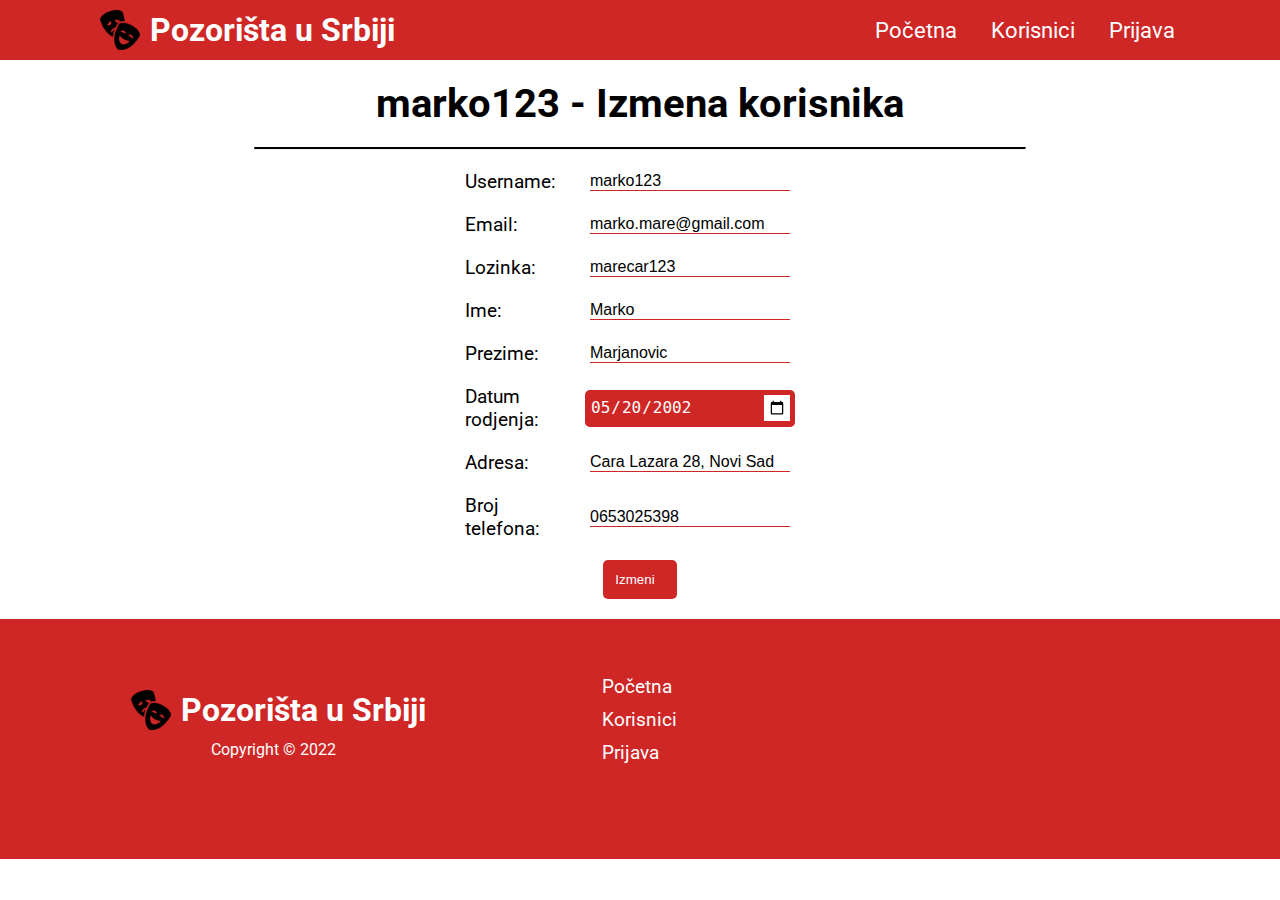
==== izmena_korisnika.html @ 21d79297 "Prvo dodavanje" ====
<!DOCTYPE html>
<html lang="en">
<head>
    <meta charset="UTF-8">
    <meta http-equiv="X-UA-Compatible" content="IE=edge">
    <meta name="viewport" content="width=device-width, initial-scale=1.0">
    <title>Pozorista u Srbiji</title>
    <link rel="icon" href="Images/logo.png" type = "image/x-icon">
    <link rel="stylesheet" href="css/base_style.css">
    <link rel="stylesheet" href="https://cdnjs.cloudflare.com/ajax/libs/font-awesome/6.1.1/css/all.min.css" 
    integrity="sha512-KfkfwYDsLkIlwQp6LFnl8zNdLGxu9YAA1QvwINks4PhcElQSvqcyVLLD9aMhXd13uQjoXtEKNosOWaZqXgel0g==" 
    crossorigin="anonymous" referrerpolicy="no-referrer" />
    <link rel="stylesheet" href="css/main.css">
    <link rel="stylesheet" href="css/izmena_korisnika.css">
</head>
<body>
    <!-- Navigation Bar -->
    <nav class="navbar">
        <div class="container">
            <div class="navbar-left">
                <img src="Images/logo.png" alt="logo">
                <h1>Pozorišta u Srbiji</h1>
            </div>
            <div class="navbar-right">
                <ul>
                    <li><a href="index.html">Početna</a></li>
                    <li><a href="korisnici.html">Korisnici</a></li>
                    <li><a href="#" id="open">Prijava</a></li>
                </ul>
               
            </div>
            
        </div>   
    </nav>

    <!-- Section  -->
    <section class="section">
        <div class="container">
            <div class="username-text">
                <h1><span class="username">marko123</span> - Izmena korisnika</h1>
            </div>
            <hr>
            
            <form name="changeUserData" class = "changeUserData">
                <div class="input-container">
                    <label for="username">Username:</label>
                    <input type="text" name="username" id="username" value = "marko123" required> <br>
                </div>
                <div class="input-container">
                    <label for="email">Email:</label>
                    <input type="email" name="email" id="email" value = "marko.mare@gmail.com" required> <br /> 
                </div>
                <div class="input-container">
                    <label for="password">Lozinka:</label>
                    <input type="text" name="password" id="password" value = "marecar123" required> <br>
                </div>
                
                <div class="input-container">
                    <label for="name">Ime:</label>
                    <input type="text" name="name" id="name" value = "Marko" pattern="^((\p{L})+(\s(\p{L})+)+)$" required> <br />
                </div>
                
                <div class="input-container">
                    <label for="lastname">Prezime:</label>
                    <input type="text" name="lastname" id="lastname" value = "Marjanovic" pattern="^((\p{L})+(\s(\p{L})+)+)$" required>  <br />
                </div>
                
                <div class="input-container">
                    <label for="birthday">Datum rodjenja: </label>
                    <input type="date" name="birthday" id="birthday" value="2002-05-20"class="birthday" required> <br>
                </div>
                
                <div class="input-container">
                    <label for="address">Adresa:</label>
                    <input type="text" name="address" value = "Cara Lazara 28, Novi Sad" id="address" required> <br>
                </div>
                
                <div class="input-container">
                    <label for="phone">Broj telefona:</label>
                    <input type="tel" name="phone" id="phone" value = "0653025398" required> <br>
                </div>

                <button type="submit" class="btn-change btn">
                    <p>Izmeni</p>
                    <i class="fa-solid fa-check"></i>
                </button>
            </form>
        </div>
    </section>
  
    <!-- Footer -->
    <footer class="footer">
        <div class="container grid">
            <div class="footer-left">
                <div class="logo">
                    <img src="Images/logo.png" alt="logo">
                    <h1>Pozorišta u Srbiji</h1>
                </div>
                <p>Copyright &copy; 2022 </p>
            </div>
            <nav class="footer-mid">
                <ul>
                    <li><a href="index.html">Početna</a></li>
                    <li><a href="#">Korisnici</a></li>
                    <li><a href="#">Prijava</a></li>
                </ul>
            </nav>
            <div class="footer-right">
                <a href="#"><i class="fab fa-github fa-2x"></i></a>
                <a href="#"><i class="fab fa-instagram fa-2x"></i></a>
                <a href="#"><i class="fab fa-facebook fa-2x"></i></a>
                <a href="#"><i class="fab fa-twitter fa-2x"></i></a>
            </div>
            
        </div>
    </footer>
   
    <!-- Sign In-->
    <div class="modal-container" id="modal-container">
        <div class="modalSignIn">
            <h1>Prijava</h1>
            <form name="signInForm" class="signInForm">
                <div class="input-container">
                    <label for="emailSignIn">Email:</label> <br>
                    <input type="email" name="emailSignIn" id="emailSignIn" required> <br /> 
                </div>
                
                <div class="input-container">
                    <label for="passwordSignIn">Lozinka:</label>
                <input type="password" name="passwordSignIn" id="passwordSignIn" required> <br>
                </div>

                <button type="submit" class="btn-signIn btn">
                    <p>Potvrdi</p>
                    <i class="fa-solid fa-check"></i>
                </button>
            </form>
            <a href="#" class="exit"><i class="fa-solid fa-x" id="closeSignIn"></i></a>
            <a href="#" id="moveToSignUp">Registruj se</a>
        </div>
    </div>

    <!-- Sign Up-->
    <div class="modal-container-2" id="modal-container-2">
        <div class="modalSignUp">
            <h1>Registracija</h1>
            <form name="signUpForm" class="signUpForm">
                <div class="input-container">
                    <label for="username">Username:</label>
                    <input type="text" name="username" id="username" required> <br>
                </div>
                <div class="input-container">
                    <label for="email">Email:</label>
                    <input type="email" name="email" id="email" required> <br /> 
                </div>
                <div class="input-container">
                    <label for="passwordSignUp">Lozinka:</label>
                    <input type="password" name="passwordSignUp" id="passwordSignUp" required> <br>
                </div>
                
                <div class="input-container">
                    <label for="name">Ime:</label>
                    <input type="text" name="name" id="name" pattern="^((\p{L})+(\s(\p{L})+)+)$" required> <br />
                </div>
                
                <div class="input-container">
                    <label for="lastname">Prezime:</label>
                <input type="text" name="lastname" id="lastname" pattern="^((\p{L})+(\s(\p{L})+)+)$" required>  <br />
                </div>
                
                <div class="input-container">
                    <label for="birthday">Datum rodjenja: </label>
                    <input type="date" name="birthday" id="birthday" class="birthday" required> <br>
                </div>
                
                <div class="input-container">
                    <label for="address">Adresa:</label>
                    <input type="text" name="address" id="address" required> <br>
                </div>
                
                <div class="input-container">
                    <label for="phone">Broj telefona:</label>
                    <input type="tel" name="phone" id="phone" required> <br>
                </div>

                <button type="submit" class="btn-signUp btn">
                    <p>Potvrdi</p>
                    <i class="fa-solid fa-check"></i>
                </button>
            </form>

            <a href="#" class="exit"><i class="fa-solid fa-x" id="closeSignUp"></i></a>
            <a href="#" id="moveToSignIn">Prijavi se</a>
        </div>
          
    </div>
    <script>
        var open = document.getElementById('open');
        var modal_container = document.getElementById('modal-container');
        var modal_container2 = document.getElementById('modal-container-2');
        var closeSignIn = document.getElementById('closeSignIn');
        var closeSignUp = document.getElementById('closeSignUp');
        var moveToSignUp = document.getElementById('moveToSignUp');
        var moveToSignIn = document.getElementById('moveToSignIn');

        open.addEventListener('click', () => {
            modal_container.classList.add('show')
        });

        closeSignIn.addEventListener('click', () => {
            modal_container.classList.remove('show')
        });
        moveToSignUp.addEventListener('click', () => {
            modal_container.classList.remove('show')
            modal_container2.classList.add('show')
        });
        moveToSignIn.addEventListener('click', () => {
            modal_container2.classList.remove('show')
            modal_container.classList.add('show')
        });
        closeSignUp.addEventListener('click', () => {
            modal_container2.classList.remove('show')
        });

    </script>
</body>
</html>
---- css/base_style.css ----
@import url('https://fonts.googleapis.com/css2?family=Lato:wght@300&display=swap');
@import url('https://fonts.googleapis.com/css2?family=Lato:wght@300&family=Roboto:wght@300&display=swap');
*{
    margin: 0;
    padding: 0;
}
h1{
    color: #fff;
}
html {
    scroll-behavior: smooth;
}
.btn{
    display: inline-block;
    padding: 10px 30px;
    cursor: pointer;
    background: #333;
    color: #fff;
    border: none;
    border-radius: 5px;
}
.btn-outline{
    background-color: transparent;
    border: 1px white solid;
}

.btn:hover{
    transform: scale(0.98);
}
body{
    font-family: 'Roboto', sans-serif;
    background-color: #fff ;
}
li{
    list-style-type: none;
}
a{
    text-decoration: none !important;
    color: black;
}
---- css/main.css ----
/* Navigation Bar */
.navbar{
    position: sticky;
    top: 0;
    width: 100%;
    height: 60px;
    background-color: #CF2626;
    color: white;
}
.container{
    max-width: 1100px;
    margin: auto
}
.navbar .container{
    margin: auto;
    display: flex;
    justify-content: space-between;
    align-items: center;
}
.navbar-left{
    display: flex;
    align-items: center;
}

.navbar-left img{
    height: 40px;
    margin: 10px;
}
.navbar-right ul li{
    display: inline-block;
}
.navbar-right{
    display: flex;
    justify-content: flex-end;
}
.navbar-right a{
    margin: 15px;
    font-size: 1.4em;
    color: #fff;
}
.navbar-right li:hover{
    transform: scale(1.1);
    color: #000;
}

/* Section 1 */
.section-1 {
    margin-top: 50px;
    background-color: #fff;
}
.section-1 .grid{
    display: grid;
    justify-items: center;
    grid-auto-rows: minmax(150px,auto);
    grid-template-columns: repeat(3, 1fr);
    gap: 20px;
}
.section-1 .card:hover{
    transform: scale(1.1);
}
.section-1 .container{
    max-width: 950px;
}
.section-1 .card{
    width: 200px;
    padding: 10px;
    background-color: #fff;
    border-radius: 5px;
    box-shadow: 0 3px 10px rgba(0,0,0,0.2);
    display: flex;
    flex-direction: column;
    justify-content: space-between;
}
.section-1 .card img{
    width: 100%;
    max-height: 200px;
}
.section-1 .card a{
    color: #000;
}
.section-1 .card a:hover{
    color: #CF2626
}

/* Footer */
.footer{
    margin-top: 20px;
    background-color: #CF2626 ;
    height: 200px;
    padding-bottom: 40px;
}
.footer .container{
    height: 100%;
}
.footer .grid{
    display: grid;
    grid-template-columns: repeat(3, 1fr);
    justify-content: space-between;
    align-items: center
}
.footer-left img{
    height: 40px;
    margin: 10px;
}
.footer-left {
    display: flex;
    flex-direction: column;
    align-items: center;
    color: #fff;
}
.footer-left .logo{
    display: flex;
    align-items: center;
}
.footer-mid{
    display: flex;
    justify-content: center;
    align-items: center
}
.footer li{
    margin: 10px;
}
.footer-mid li a{
    color: #fff;
    font-size: 1.2rem;
}
.footer-right{
    display: flex;
    gap: 20px;
    justify-content: center;
    align-items: center
}
.footer-right a{
    color: #fff;
}


/* Sign up Modal */
.modal-container,
.modal-container-2{
    background-color: rgba(0,0,0,0.3);
    display: flex;
    align-items: center;
    justify-content: center;
    position: fixed;
    opacity: 0;
    pointer-events: none;
    top: 0;
    left: 0;
    height: 100vh;
    width: 100vw;
    transition: opacity 0.3s ease;
}
.modal-container.show,
.modal-container-2.show{
    pointer-events: auto;
    opacity: 1;
}
.modalSignIn,
.modalSignUp{
    display: flex;
    flex-direction: column;
    text-align: center;
    justify-content: center;
    background-color: #fff;
    width: 400px;
    max-width: 100%;
    padding: 30px 50px;
    border-radius: 5px;
    box-shadow: 0 2px 4px rgba(0,0,0,0.2);
    position: relative;
}
.modalSignIn input[type='email'],
.modalSignIn input[type='password'],
.modalSignUp input[type='email'],
.modalSignUp input[type='text'],
.modalSignUp input[type='password'],
.modalSignUp input[type='tel']{
    border: 0;
    border-bottom: 1px solid #CF2626;
    font-size: 16px;
    margin: 10px;
    outline: none;

}
#username{
    width: 200px;
}
.signUpForm,
.signInForm .input-container{
    margin-left: 40px;
    margin-bottom: 15px;
}
.modal-container-2 .btn-signUp,
.modalSignIn .btn-signIn{
    background: #CF2626;
}
.modalSignIn .exit,
.modalSignUp .exit{
   position: absolute;
   top: 20px;
   right: 30px;
   color: #333;
}
#moveToSignUp{
    margin-top: 20px;
    color: #000;
}
.modalSignIn h1,
.modalSignUp h1{
    color: #000;
    margin: 0;
    margin-bottom: 20px;
}
.modalSignIn p,
.modalSignUp p{
    font-size: 17px;
    opacity: 0.7;
}
.input-container{
    max-width: 300px;
    margin: 10px;
    display: flex;
    align-items: center;
    justify-content: space-between;
}
.input-container label{
    width: 100px;
    text-align: start;
}
.btn-signIn{
    margin: auto;
    font-size: 16px;
    display:flex;
    justify-self: center;
    align-items: center;
    padding: 12px;
    
}
.btn-signUp{
    display: flex;
    align-items: center;
    margin-left: 112px;
    padding: 12px;
    
}
.btn-signIn p,
.btn-signUp p{
    color: #fff;
    margin-right: 10px;
}
.btn-signUp {
    margin-right: 32px;
}
.birthday{
    padding: 5px;
    background-color: #CF2626 ;
    color: #fff;
    border: 0;
    border-radius: 5px;

}
::-webkit-calendar-picker-indicator{
    color: #fff;
    padding: 5px;
    background-color: #fff;
    cursor: pointer;
}



/* Tabletes and under */
@media(max-width: 768px){
    .navbar {
        height: 100px;

    }
    .footer .grid,
    .section-1 .grid{
        grid-template-columns: 1fr;
        grid-template-rows: 1fr;
    }
    .container{
        flex-direction: column;
        justify-content: flex-start;
    }
    .navbar-right{
        background-color: #AC2020;
    }
    .section-1 .card{
        width: 340px;
        height: 370px;
        font-size: 2rem;
    }
    .section-1 .card img{
        width: 100%;
        max-height: 300px;
    }
    .section-1 .card:hover{
        transform: none;
    }
}
/* Smartphones */
@media (max-width: 500px){
    .modalSignUp,
    .modalSignIn{
        width: 350px;
        max-width: 90%;
        /* height: 80%; */
    }
    

}
---- css/izmena_korisnika.css ----
.username-text h1{
    font-size: 2.5rem;
    color: #000;
    text-align: center;
    margin: 20px;
}
.section .container{
    display: flex;
    flex-direction: column;
    align-items: center;
    
}
.section .container hr{
    width: 70%;
    margin: auto;
    border-top: 2px solid #000;
}
.input-container label{
    font-size: 1.2rem; 
}
.input-container{
    display: flex;
    justify-content: space-between;
    align-items: center;
    min-width: 350px;
    margin: 20px;
} 
.input-container input{
    width: 200px;
    border: 0;
    border-bottom: 1px solid #CF2626;
    font-size: 16px;
    outline: none;
}
.btn-change {
    background-color: #CF2626;
    display: flex;
    justify-content: space-between;
    gap: 10px;
    padding: 12px;
    margin: auto;
    
}

@media (max-width: 768px) {
    .section .container hr{
        width: 80%;
    }
}
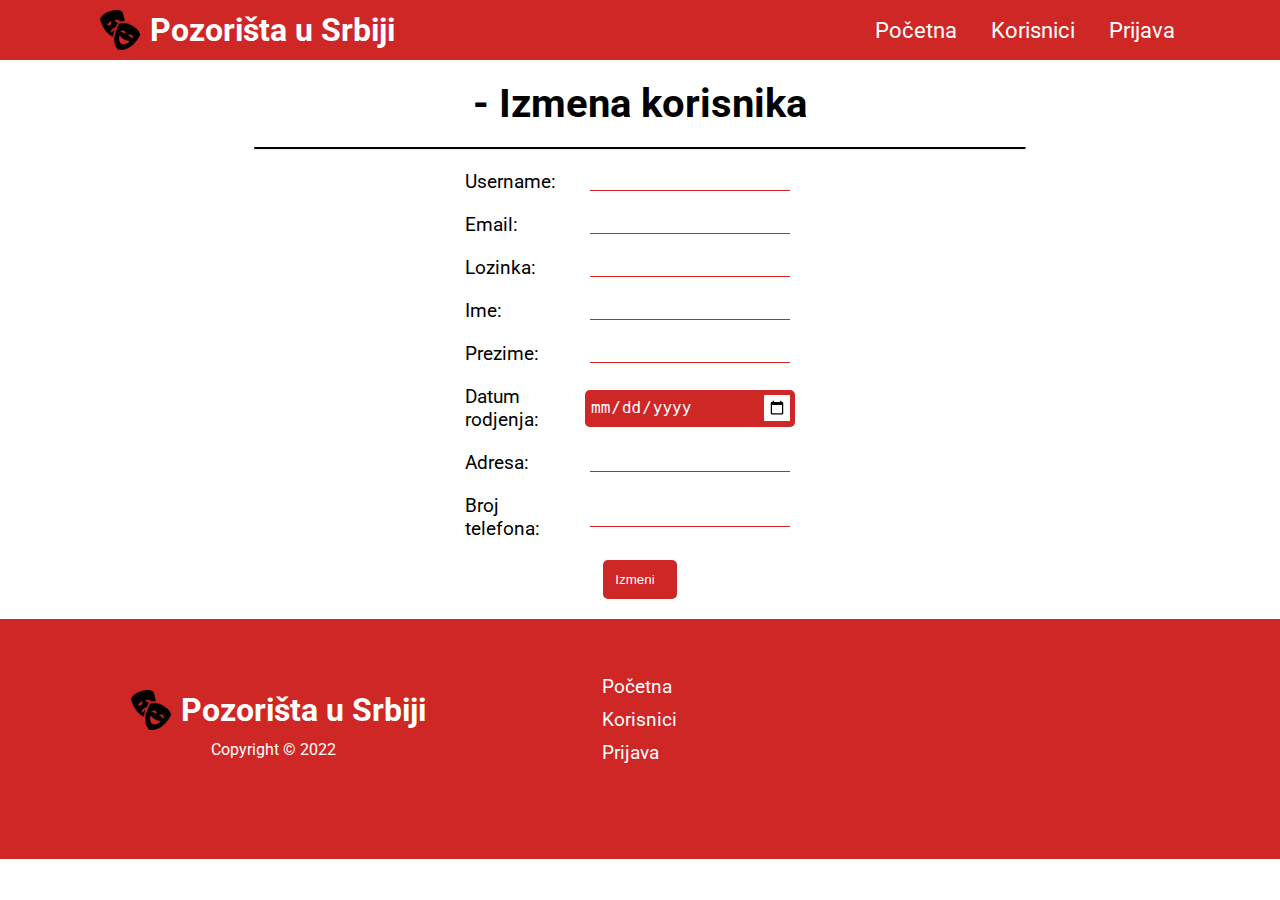
==== commit 00f7d354: "Dodavanje svih entiteta iz firebase" ====
--- a/izmena_korisnika.html
+++ b/izmena_korisnika.html
@@ -37,47 +37,47 @@
     <section class="section">
         <div class="container">
             <div class="username-text">
-                <h1><span class="username">marko123</span> - Izmena korisnika</h1>
+                <h1><span id="username-title"></span> - Izmena korisnika</h1>
             </div>
             <hr>
             
             <form name="changeUserData" class = "changeUserData">
                 <div class="input-container">
                     <label for="username">Username:</label>
-                    <input type="text" name="username" id="username" value = "marko123" required> <br>
+                    <input type="text" name="username" id="username" value = "" required> <br>
                 </div>
                 <div class="input-container">
                     <label for="email">Email:</label>
-                    <input type="email" name="email" id="email" value = "marko.mare@gmail.com" required> <br /> 
+                    <input type="email" name="email" id="email" value = "" required> <br /> 
                 </div>
                 <div class="input-container">
                     <label for="password">Lozinka:</label>
-                    <input type="text" name="password" id="password" value = "marecar123" required> <br>
+                    <input type="text" name="password" id="password" value = "" required> <br>
                 </div>
                 
                 <div class="input-container">
                     <label for="name">Ime:</label>
-                    <input type="text" name="name" id="name" value = "Marko" pattern="^((\p{L})+(\s(\p{L})+)+)$" required> <br />
+                    <input type="text" name="name" id="name" value = "" pattern="^((\p{L})+(\s(\p{L})+)+)$" required> <br />
                 </div>
                 
                 <div class="input-container">
                     <label for="lastname">Prezime:</label>
-                    <input type="text" name="lastname" id="lastname" value = "Marjanovic" pattern="^((\p{L})+(\s(\p{L})+)+)$" required>  <br />
+                    <input type="text" name="lastname" id="lastname" value = "" pattern="^((\p{L})+(\s(\p{L})+)+)$" required>  <br />
                 </div>
                 
                 <div class="input-container">
                     <label for="birthday">Datum rodjenja: </label>
-                    <input type="date" name="birthday" id="birthday" value="2002-05-20"class="birthday" required> <br>
+                    <input type="date" name="birthday" id="birthday" value=""class="birthday" required> <br>
                 </div>
                 
                 <div class="input-container">
                     <label for="address">Adresa:</label>
-                    <input type="text" name="address" value = "Cara Lazara 28, Novi Sad" id="address" required> <br>
+                    <input type="text" name="address" value = "" id="address" required> <br>
                 </div>
                 
                 <div class="input-container">
                     <label for="phone">Broj telefona:</label>
-                    <input type="tel" name="phone" id="phone" value = "0653025398" required> <br>
+                    <input type="tel" name="phone" id="phone" value = "" required> <br>
                 </div>
 
                 <button type="submit" class="btn-change btn">
@@ -194,34 +194,7 @@
         </div>
           
     </div>
-    <script>
-        var open = document.getElementById('open');
-        var modal_container = document.getElementById('modal-container');
-        var modal_container2 = document.getElementById('modal-container-2');
-        var closeSignIn = document.getElementById('closeSignIn');
-        var closeSignUp = document.getElementById('closeSignUp');
-        var moveToSignUp = document.getElementById('moveToSignUp');
-        var moveToSignIn = document.getElementById('moveToSignIn');
-
-        open.addEventListener('click', () => {
-            modal_container.classList.add('show')
-        });
-
-        closeSignIn.addEventListener('click', () => {
-            modal_container.classList.remove('show')
-        });
-        moveToSignUp.addEventListener('click', () => {
-            modal_container.classList.remove('show')
-            modal_container2.classList.add('show')
-        });
-        moveToSignIn.addEventListener('click', () => {
-            modal_container2.classList.remove('show')
-            modal_container.classList.add('show')
-        });
-        closeSignUp.addEventListener('click', () => {
-            modal_container2.classList.remove('show')
-        });
-
-    </script>
+    <script src="js/izmena_korisnika.js"></script>
+    <script src="js/script.js"></script>
 </body>
 </html>--- a/css/main.css
+++ b/css/main.css
@@ -1,11 +1,16 @@
+:root{
+    --primary-color: #CF2626;
+    --secondary-color: #AC2020;
+}
 /* Navigation Bar */
 .navbar{
     position: sticky;
     top: 0;
     width: 100%;
     height: 60px;
-    background-color: #CF2626;
+    background-color: var(--primary-color);
     color: white;
+    z-index: 2;
 }
 .container{
     max-width: 1100px;
@@ -56,13 +61,15 @@
     gap: 20px;
 }
 .section-1 .card:hover{
-    transform: scale(1.1);
+    transform: scale(1.05);
+    z-index: 1;
 }
 .section-1 .container{
     max-width: 950px;
 }
 .section-1 .card{
     width: 200px;
+
     padding: 10px;
     background-color: #fff;
     border-radius: 5px;
@@ -79,13 +86,13 @@
     color: #000;
 }
 .section-1 .card a:hover{
-    color: #CF2626
+    color: var(--primary-color);
 }
 
 /* Footer */
 .footer{
     margin-top: 20px;
-    background-color: #CF2626 ;
+    background-color: var(--primary-color) ;
     height: 200px;
     padding-bottom: 40px;
 }
@@ -138,6 +145,7 @@
 /* Sign up Modal */
 .modal-container,
 .modal-container-2{
+    z-index: 2;
     background-color: rgba(0,0,0,0.3);
     display: flex;
     align-items: center;
@@ -177,7 +185,7 @@
 .modalSignUp input[type='password'],
 .modalSignUp input[type='tel']{
     border: 0;
-    border-bottom: 1px solid #CF2626;
+    border-bottom: 1px solid var(--primary-color);
     font-size: 16px;
     margin: 10px;
     outline: none;
@@ -193,7 +201,7 @@
 }
 .modal-container-2 .btn-signUp,
 .modalSignIn .btn-signIn{
-    background: #CF2626;
+    background: var(--primary-color);
 }
 .modalSignIn .exit,
 .modalSignUp .exit{
@@ -254,7 +262,7 @@
 }
 .birthday{
     padding: 5px;
-    background-color: #CF2626 ;
+    background-color: var(--primary-color) ;
     color: #fff;
     border: 0;
     border-radius: 5px;
@@ -285,7 +293,7 @@
         justify-content: flex-start;
     }
     .navbar-right{
-        background-color: #AC2020;
+        background-color: var(--secondary-color);
     }
     .section-1 .card{
         width: 340px;
@@ -308,6 +316,13 @@
         max-width: 90%;
         /* height: 80%; */
     }
+    .modalSignUp{
+        padding-left: 0;
+    }
+    .modalSignUp h1,
+    .modalSignUp a{
+        margin-left: 57px;
+    }
     
 
 }--- a/css/izmena_korisnika.css
+++ b/css/izmena_korisnika.css
@@ -28,12 +28,12 @@
 .input-container input{
     width: 200px;
     border: 0;
-    border-bottom: 1px solid #CF2626;
+    border-bottom: 1px solid var(--primary-color);
     font-size: 16px;
     outline: none;
 }
 .btn-change {
-    background-color: #CF2626;
+    background-color: var(--primary-color);
     display: flex;
     justify-content: space-between;
     gap: 10px;
